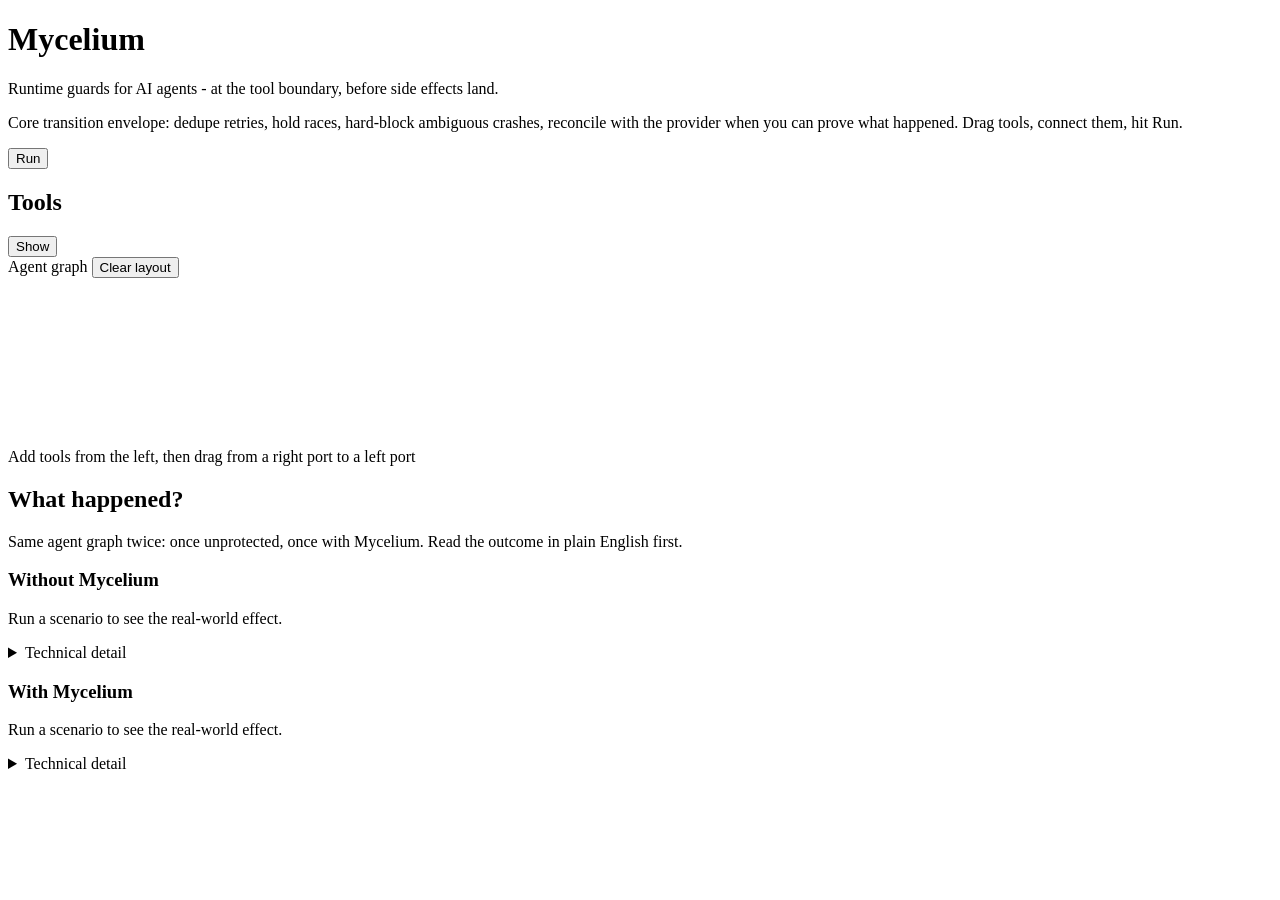
==== sandbox/static/index.html @ 9f6f7b72 "Initial import: handbook docs and interactive sandbox. Split site assets out of mycelium-labs/myceli" ====
<!DOCTYPE html>
<html lang="en">
<head>
  <meta charset="utf-8" />
  <meta name="viewport" content="width=device-width, initial-scale=1" />
  <title>Mycelium Sandbox</title>
  <link rel="preconnect" href="https://fonts.googleapis.com" />
  <link rel="preconnect" href="https://fonts.gstatic.com" crossorigin />
  <link href="https://fonts.googleapis.com/css2?family=Fraunces:opsz,wght@9..144,550;9..144,600&family=IBM+Plex+Mono:wght@400;500&family=Source+Sans+3:wght@400;600;650&display=swap" rel="stylesheet" />
  <link rel="stylesheet" href="/static/styles.css" />
</head>
<body>
  <div class="wrap">
    <header class="top">
      <div>
        <h1 class="brand">Mycelium</h1>
        <p class="tagline">Runtime guards for AI agents - at the tool boundary, before side effects land.</p>
        <p class="lede">
          Core transition envelope: dedupe retries, hold races, hard-block ambiguous crashes,
          reconcile with the provider when you can prove what happened.
          Drag tools, connect them, hit Run.
        </p>
      </div>
      <div class="top-actions">
        <button type="button" id="btnRun">Run</button>
      </div>
    </header>

    <div class="workbench">
      <aside class="palette" id="palette">
        <div class="palette-bar">
          <h2>Tools</h2>
          <button type="button" class="secondary mini" id="btnTogglePalette" aria-expanded="false">
            Show
          </button>
        </div>
        <div class="palette-body" id="paletteBody" hidden>
          <p class="hint palette-group">Safe to repeat <span class="class-name">read</span></p>
          <button type="button" class="palette-item" draggable="true" data-tool="search_docs">search_docs</button>
          <button type="button" class="palette-item" draggable="true" data-tool="lookup_order">lookup_order</button>
          <p class="hint palette-group">Safe write <span class="class-name">idempotent_mutate</span></p>
          <button type="button" class="palette-item" draggable="true" data-tool="set_status">set_status</button>
          <p class="hint palette-group">Keyed write <span class="class-name">keyed_mutate</span></p>
          <button type="button" class="palette-item" draggable="true" data-tool="charge_keyed">charge_keyed</button>
          <p class="hint palette-group">Unsafe write <span class="class-name">non_idempotent_mutate</span></p>
          <button type="button" class="palette-item" draggable="true" data-tool="charge">charge</button>
          <button type="button" class="palette-item" draggable="true" data-tool="refund">refund</button>
          <button type="button" class="palette-item" draggable="true" data-tool="ship_order">ship_order</button>
          <button type="button" class="palette-item" draggable="true" data-tool="send_email">send_email</button>
          <button type="button" class="palette-item" draggable="true" data-tool="create_ticket">create_ticket</button>
          <button type="button" class="palette-item" draggable="true" data-tool="post_slack">post_slack</button>
          <p class="hint palette-group">Can’t undo <span class="class-name">irreversible</span></p>
          <button type="button" class="palette-item" draggable="true" data-tool="delete_account">delete_account</button>

          <details class="yaml-box" id="yamlDetails">
            <summary>YAML <span class="hint-inline">after run</span></summary>
            <pre class="yaml" id="yamlBox"># run to generate mycelium.yaml</pre>
          </details>
        </div>
      </aside>

      <section class="canvas-wrap">
        <div class="canvas-bar">
          <span>Agent graph</span>
          <button type="button" class="secondary mini" id="btnClear">Clear layout</button>
        </div>
        <div class="canvas" id="canvas">
          <svg class="edges" id="edges" xmlns="http://www.w3.org/2000/svg"></svg>
          <p class="canvas-empty" id="canvasEmpty">Add tools from the left, then drag from a right port to a left port</p>
        </div>
        <p class="hint connect-hint" id="connectHint" hidden>Drop on the next node (or its left port) to connect. Esc to cancel.</p>
      </section>
    </div>

    <section class="panel compare-panel" id="comparePanel">
      <h2 id="compareTitle">What happened?</h2>
      <p class="hint" id="compareHint">
        Same agent graph twice: once unprotected, once with Mycelium. Read the outcome in plain English first.
      </p>
      <div class="compare" id="compare">
        <div class="col without">
          <h3 id="titleWithout">Without Mycelium</h3>
          <div class="story" id="storyWithout">
            <p class="story-lead">Run a scenario to see the real-world effect.</p>
          </div>
          <pre class="cmd" id="cmdWithout" hidden></pre>
          <details class="tech">
            <summary>Technical detail</summary>
            <pre class="log" id="logWithout">-</pre>
          </details>
        </div>
        <div class="col with">
          <h3 id="titleWith">With Mycelium</h3>
          <div class="story" id="storyWith">
            <p class="story-lead">Run a scenario to see the real-world effect.</p>
          </div>
          <pre class="cmd" id="cmdWith" hidden></pre>
          <details class="tech">
            <summary>Technical detail</summary>
            <pre class="log" id="logWith">-</pre>
          </details>
        </div>
      </div>
    </section>
  </div>
  <script src="/static/app.js"></script>
</body>
</html>
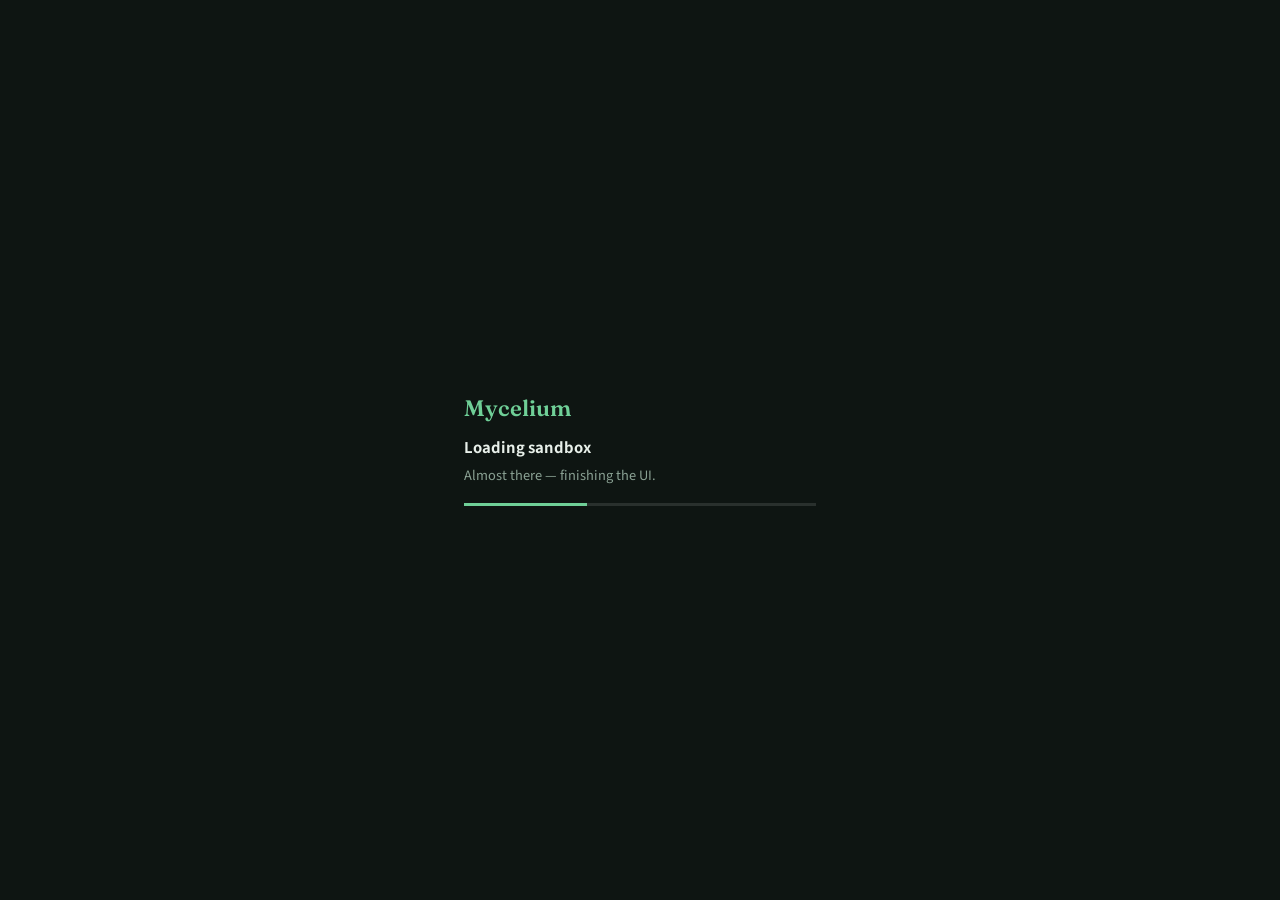
==== commit fedf6efe: "Add a sandbox wake page so cold starts show wait progress. Handbook CTA opens /sandbox.html, which p" ====
--- a/sandbox/static/index.html
+++ b/sandbox/static/index.html
@@ -8,8 +8,62 @@
   <link rel="preconnect" href="https://fonts.gstatic.com" crossorigin />
   <link href="https://fonts.googleapis.com/css2?family=Fraunces:opsz,wght@9..144,550;9..144,600&family=IBM+Plex+Mono:wght@400;500&family=Source+Sans+3:wght@400;600;650&display=swap" rel="stylesheet" />
   <link rel="stylesheet" href="/static/styles.css" />
+  <style>
+    #boot {
+      position: fixed;
+      inset: 0;
+      z-index: 1000;
+      display: flex;
+      align-items: center;
+      justify-content: center;
+      padding: 1.5rem;
+      background: #0e1512;
+      color: #e8f0ea;
+      font-family: "Source Sans 3", "Segoe UI", sans-serif;
+      transition: opacity 0.25s ease;
+    }
+    #boot[hidden] { display: none !important; }
+    #boot.is-done { opacity: 0; pointer-events: none; }
+    #boot .boot-inner { width: min(22rem, 100%); }
+    #boot .boot-brand {
+      margin: 0 0 0.85rem;
+      font-family: Fraunces, Georgia, serif;
+      font-size: 1.4rem;
+      font-weight: 600;
+      color: #6fcf97;
+    }
+    #boot .boot-title { margin: 0 0 0.4rem; font-size: 1.05rem; font-weight: 650; }
+    #boot .boot-sub { margin: 0 0 1rem; color: #8aa193; font-size: 0.9rem; line-height: 1.4; }
+    #boot .boot-bar {
+      height: 3px;
+      background: rgba(232, 240, 234, 0.12);
+      overflow: hidden;
+    }
+    #boot .boot-bar > i {
+      display: block;
+      height: 100%;
+      width: 35%;
+      background: #6fcf97;
+      animation: boot-slide 1.1s ease-in-out infinite;
+    }
+    @keyframes boot-slide {
+      0% { transform: translateX(-120%); }
+      100% { transform: translateX(320%); }
+    }
+    @media (prefers-reduced-motion: reduce) {
+      #boot .boot-bar > i { animation: none; width: 100%; opacity: 0.7; }
+    }
+  </style>
 </head>
 <body>
+  <div id="boot" role="status" aria-live="polite">
+    <div class="boot-inner">
+      <p class="boot-brand">Mycelium</p>
+      <p class="boot-title">Loading sandbox</p>
+      <p class="boot-sub">Almost there — finishing the UI.</p>
+      <div class="boot-bar" aria-hidden="true"><i></i></div>
+    </div>
+  </div>
   <div class="wrap">
     <header class="top">
       <div>
